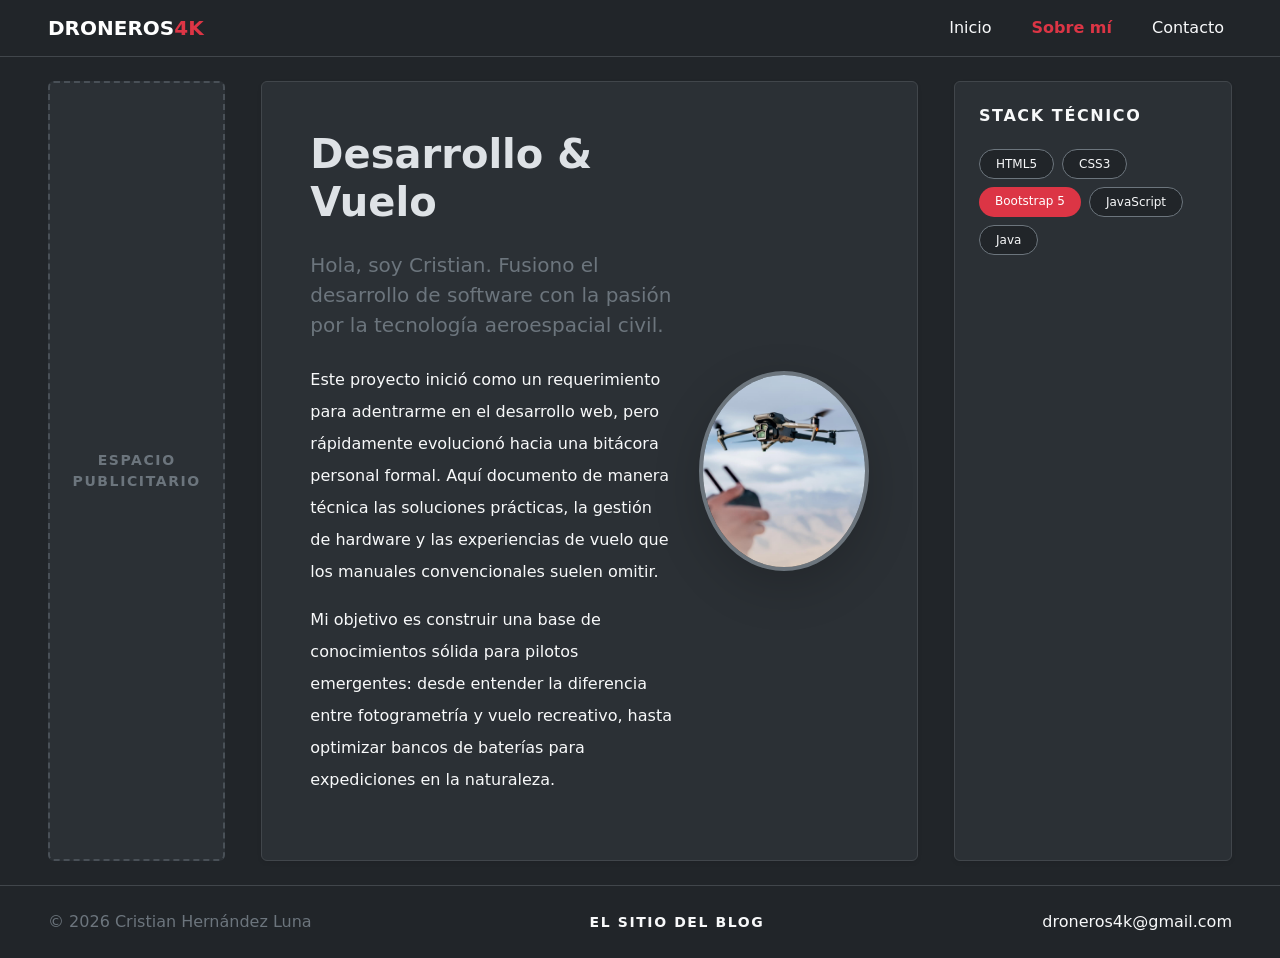
==== about.html @ 7850bdf1 "Refactorización a modo oscuro y ampliación de contenido del blog" ====
<!DOCTYPE html>
<html lang="es" data-bs-theme="dark">
<head>
  <meta charset="utf-8">
  <meta name="viewport" content="width=device-width, initial-scale=1">
  <title>El Sitio del Blog - Sobre Mí</title>
  <link href="https://cdn.jsdelivr.net/npm/bootstrap@5.3.2/dist/css/bootstrap.min.css" rel="stylesheet">
  <link rel="stylesheet" href="style.css">
</head>
<body class="d-flex flex-column min-vh-100 bg-body">

    <!-- BARRA DE NAVEGACIÓN -->
    <nav class="navbar navbar-expand-lg navbar-dark bg-dark sticky-top border-bottom border-secondary-subtle">
        <div class="container-fluid px-lg-5">
            <a class="navbar-brand fw-bold text-uppercase tracking-wide" href="index.html">Droneros<span class="text-danger">4K</span></a>
            <button class="navbar-toggler border-0" type="button" data-bs-toggle="collapse" data-bs-target="#navbarNav">
                <span class="navbar-toggler-icon"></span>
            </button>
            <div class="collapse navbar-collapse" id="navbarNav">
                <ul class="navbar-nav ms-auto gap-4">
                    <li class="nav-item">
                        <a class="nav-link text-light fw-light hover-nav" href="index.html">Inicio</a>
                    </li>
                    <li class="nav-item">
                        <a class="nav-link active text-danger fw-semibold" aria-current="page" href="about.html">Sobre mí</a>
                    </li>
                    <li class="nav-item">
                        <a class="nav-link text-light fw-light hover-nav" href="contact.html">Contacto</a>
                    </li>
                </ul>
            </div>
        </div>
    </nav>

    <!-- CUERPO PRINCIPAL -->
    <section class="container-fluid flex-grow-1 d-flex flex-column px-lg-5 py-4">
        <div class="row flex-grow-1">
            
            <aside class="col-12 col-lg-2 d-none d-lg-block">
                <div class="ad-space h-100 rounded d-flex flex-column justify-content-center align-items-center text-secondary p-4 text-center bg-body-tertiary">
                    <small class="text-uppercase fw-bold letter-spacing">Espacio Publicitario</small>
                </div>
            </aside>

            <main class="col-12 col-lg-7 px-lg-4 d-flex">
                <div class="bg-body-tertiary p-5 rounded border border-secondary-subtle shadow-sm w-100 d-flex flex-column justify-content-center">
                    <div class="row align-items-center">
                        <div class="col-md-8 order-2 order-md-1 mt-4 mt-md-0 pr-md-5">
                            <h1 class="display-6 fw-bold mb-4">Desarrollo & Vuelo</h1>
                            <p class="lead text-secondary mb-4">Hola, soy Cristian. Fusiono el desarrollo de software con la pasión por la tecnología aeroespacial civil.</p>
                            <p class="fw-light text-light lh-lg">Este proyecto inició como un requerimiento para adentrarme en el desarrollo web, pero rápidamente evolucionó hacia una bitácora personal formal. Aquí documento de manera técnica las soluciones prácticas, la gestión de hardware y las experiencias de vuelo que los manuales convencionales suelen omitir.</p>
                            <p class="fw-light text-light lh-lg">Mi objetivo es construir una base de conocimientos sólida para pilotos emergentes: desde entender la diferencia entre fotogrametría y vuelo recreativo, hasta optimizar bancos de baterías para expediciones en la naturaleza.</p>
                        </div>
                        <div class="col-md-4 order-1 order-md-2 text-center text-md-end">
                            <img src="Pic/dronVolando.jpg" alt="Dron en vuelo" class="img-fluid rounded-circle shadow-lg border border-4 border-secondary" style="width: 200px; height: 200px; object-fit: cover;">
                        </div>
                    </div>
                </div>
            </main>

            <aside class="col-12 col-lg-3 mt-4 mt-lg-0">
                <div class="bg-body-tertiary rounded border border-secondary-subtle shadow-sm p-4 h-100">
                    <h3 class="h6 text-uppercase fw-bold text-light mb-4 letter-spacing">Stack Técnico</h3>
                    <div class="d-flex flex-wrap gap-2">
                        <span class="badge rounded-pill bg-dark text-light border border-secondary fw-normal py-2 px-3">HTML5</span>
                        <span class="badge rounded-pill bg-dark text-light border border-secondary fw-normal py-2 px-3">CSS3</span>
                        <span class="badge rounded-pill bg-danger fw-normal py-2 px-3">Bootstrap 5</span>
                        <span class="badge rounded-pill bg-dark text-light border border-secondary fw-normal py-2 px-3">JavaScript</span>
                        <span class="badge rounded-pill bg-dark text-light border border-secondary fw-normal py-2 px-3">Java</span>
                    </div>
                </div>
            </aside>
        </div>
    </section>

    <!-- FOOTER -->
    <footer class="bg-dark text-light border-top border-secondary-subtle py-4 mt-auto">
        <div class="container-fluid px-lg-5 d-flex flex-column flex-md-row justify-content-between align-items-center">
            <span class="mb-2 mb-md-0 fw-light text-secondary">© 2026 Cristian Hernández Luna</span>
            <span class="mb-2 mb-md-0 text-uppercase letter-spacing small fw-bold">El Sitio del Blog</span>
            <a href="mailto:droneros4k@gmail.com" class="text-light text-decoration-none hover-link">droneros4k@gmail.com</a>
        </div>
    </footer>
    
    <script src="https://cdn.jsdelivr.net/npm/bootstrap@5.3.2/dist/js/bootstrap.bundle.min.js"></script>
    <script src="script.js"></script>
</body>
</html>
---- style.css ----
/* Reseteo y Base */
html, body {
    height: 100%;
    width: 100%;
    /* El modo oscuro es manejado nativamente por data-bs-theme="dark" en HTML */
    font-family: system-ui, -apple-system, "Segoe UI", Roboto, "Helvetica Neue", Arial, sans-serif;
}

/* Utilidades Tipográficas Pro */
.letter-spacing {
    letter-spacing: 0.1rem;
}

/* Transiciones Suaves */
a, button, .card, .badge {
    transition: all 0.3s ease-in-out;
}

/* Interacción de Tarjetas (Cards) */
.hover-card {
    transition: transform 0.2s ease, box-shadow 0.2s ease;
}
.hover-card:hover {
    transform: translateY(-5px);
    /* Sombra oscura más pronunciada para resaltar sobre el fondo negro */
    box-shadow: 0 1rem 3rem rgba(0,0,0,0.5) !important; 
}

/* Enlaces limpios */
.hover-link:hover {
    color: #dc3545 !important; /* Rojo Bootstrap */
    opacity: 0.8;
}
.hover-nav:hover {
    color: #dc3545 !important;
}

/* Espacio Publicitario Minimalista (Borde Punteado) */
.ad-space {
    border: 2px dashed #495057; /* Gris oscuro para el modo dark */
}

/* Formulario - Removiendo bordes de Bootstrap al enfocar */
.form-control:focus {
    border-color: #dc3545 !important; /* Acento rojo abajo al escribir */
    box-shadow: none !important;
}

/* Asegurar que las labels flotantes se vean bien en modo oscuro */
.form-floating > .form-control:focus ~ label,
.form-floating > .form-control:not(:placeholder-shown) ~ label {
    color: #dc3545 !important;
}
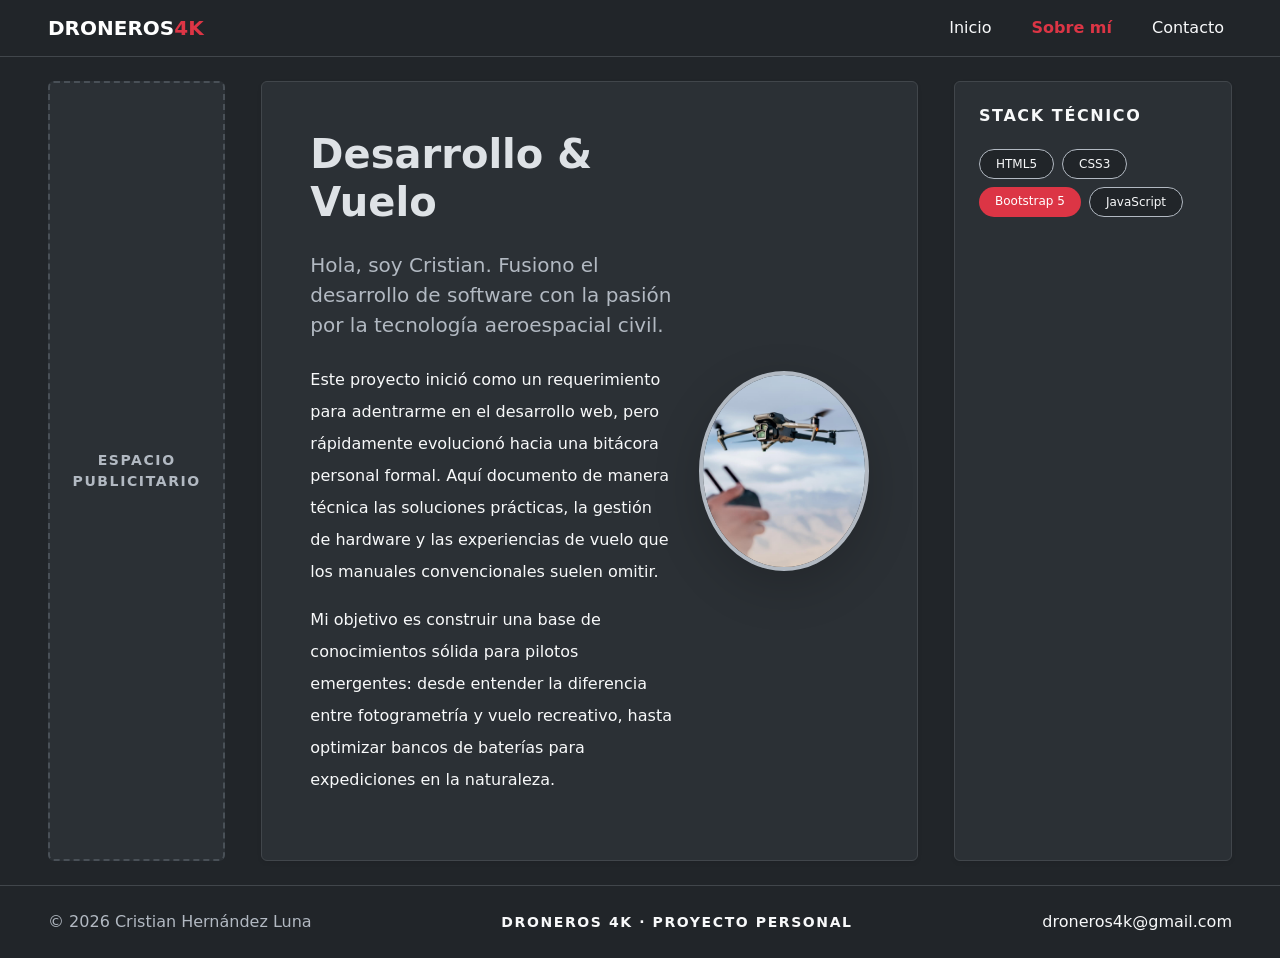
==== commit 58261e1a: "Polish responsive pages and demo contact form" ====
--- a/about.html
+++ b/about.html
@@ -3,7 +3,7 @@
 <head>
   <meta charset="utf-8">
   <meta name="viewport" content="width=device-width, initial-scale=1">
-  <title>El Sitio del Blog - Sobre Mí</title>
+  <title>Droneros 4K | Sobre Mí</title>
   <link href="https://cdn.jsdelivr.net/npm/bootstrap@5.3.2/dist/css/bootstrap.min.css" rel="stylesheet">
   <link rel="stylesheet" href="style.css">
 </head>
@@ -13,7 +13,7 @@
     <nav class="navbar navbar-expand-lg navbar-dark bg-dark sticky-top border-bottom border-secondary-subtle">
         <div class="container-fluid px-lg-5">
             <a class="navbar-brand fw-bold text-uppercase tracking-wide" href="index.html">Droneros<span class="text-danger">4K</span></a>
-            <button class="navbar-toggler border-0" type="button" data-bs-toggle="collapse" data-bs-target="#navbarNav">
+            <button class="navbar-toggler border-0" type="button" data-bs-toggle="collapse" data-bs-target="#navbarNav" aria-controls="navbarNav" aria-expanded="false" aria-label="Abrir navegación">
                 <span class="navbar-toggler-icon"></span>
             </button>
             <div class="collapse navbar-collapse" id="navbarNav">
@@ -35,7 +35,7 @@
     <!-- CUERPO PRINCIPAL -->
     <section class="container-fluid flex-grow-1 d-flex flex-column px-lg-5 py-4">
         <div class="row flex-grow-1">
-            
+
             <aside class="col-12 col-lg-2 d-none d-lg-block">
                 <div class="ad-space h-100 rounded d-flex flex-column justify-content-center align-items-center text-secondary p-4 text-center bg-body-tertiary">
                     <small class="text-uppercase fw-bold letter-spacing">Espacio Publicitario</small>
@@ -66,7 +66,7 @@
                         <span class="badge rounded-pill bg-dark text-light border border-secondary fw-normal py-2 px-3">CSS3</span>
                         <span class="badge rounded-pill bg-danger fw-normal py-2 px-3">Bootstrap 5</span>
                         <span class="badge rounded-pill bg-dark text-light border border-secondary fw-normal py-2 px-3">JavaScript</span>
-                        <span class="badge rounded-pill bg-dark text-light border border-secondary fw-normal py-2 px-3">Java</span>
+
                     </div>
                 </div>
             </aside>
@@ -77,12 +77,12 @@
     <footer class="bg-dark text-light border-top border-secondary-subtle py-4 mt-auto">
         <div class="container-fluid px-lg-5 d-flex flex-column flex-md-row justify-content-between align-items-center">
             <span class="mb-2 mb-md-0 fw-light text-secondary">© 2026 Cristian Hernández Luna</span>
-            <span class="mb-2 mb-md-0 text-uppercase letter-spacing small fw-bold">El Sitio del Blog</span>
+            <span class="mb-2 mb-md-0 text-uppercase letter-spacing small fw-bold">Droneros 4K · Proyecto personal</span>
             <a href="mailto:droneros4k@gmail.com" class="text-light text-decoration-none hover-link">droneros4k@gmail.com</a>
         </div>
     </footer>
-    
+
     <script src="https://cdn.jsdelivr.net/npm/bootstrap@5.3.2/dist/js/bootstrap.bundle.min.js"></script>
     <script src="script.js"></script>
 </body>
-</html>+</html>
--- a/style.css
+++ b/style.css
@@ -1,3 +1,24 @@
+/* Legibilidad y adaptación de la demo, conservando su diseño oscuro. */
+:root, [data-bs-theme="dark"] { --bs-secondary-rgb: 178, 185, 194; --bs-secondary-color: #b2b9c2; }
+main, aside, .card-body { min-width: 0; }
+a[href^="mailto:"] { overflow-wrap: anywhere; }
+aside a[href^="mailto:"] { font-size: 1rem !important; }
+.card img { width: 100%; }
+.navbar-toggler, .btn-close { min-width: 44px; min-height: 44px; }
+a:focus-visible, button:focus-visible { outline: 2px solid #ee6b78; outline-offset: 4px; }
+.form-control:focus-visible { outline: 2px solid #ee6b78; outline-offset: 4px; }
+@media (max-width: 767.98px) {
+    main > .p-5 { padding: 24px 20px !important; }
+    .card .rounded-start { border-radius: var(--bs-card-border-radius) var(--bs-card-border-radius) 0 0 !important; }
+    h1, h2 { overflow-wrap: anywhere; }
+    .navbar-nav { gap: 0 !important; padding-top: 12px; }
+    .navbar-nav .nav-link { padding-block: 12px; }
+    .card-body.p-4 { padding: 20px !important; }
+}
+@media (prefers-reduced-motion: reduce) {
+    *, *::before, *::after { scroll-behavior: auto !important; transition: none !important; }
+    .hover-card:hover { transform: none; }
+}
 /* Reseteo y Base */
 html, body {
     height: 100%;
@@ -50,4 +71,4 @@
 .form-floating > .form-control:focus ~ label,
 .form-floating > .form-control:not(:placeholder-shown) ~ label {
     color: #dc3545 !important;
-}+}
